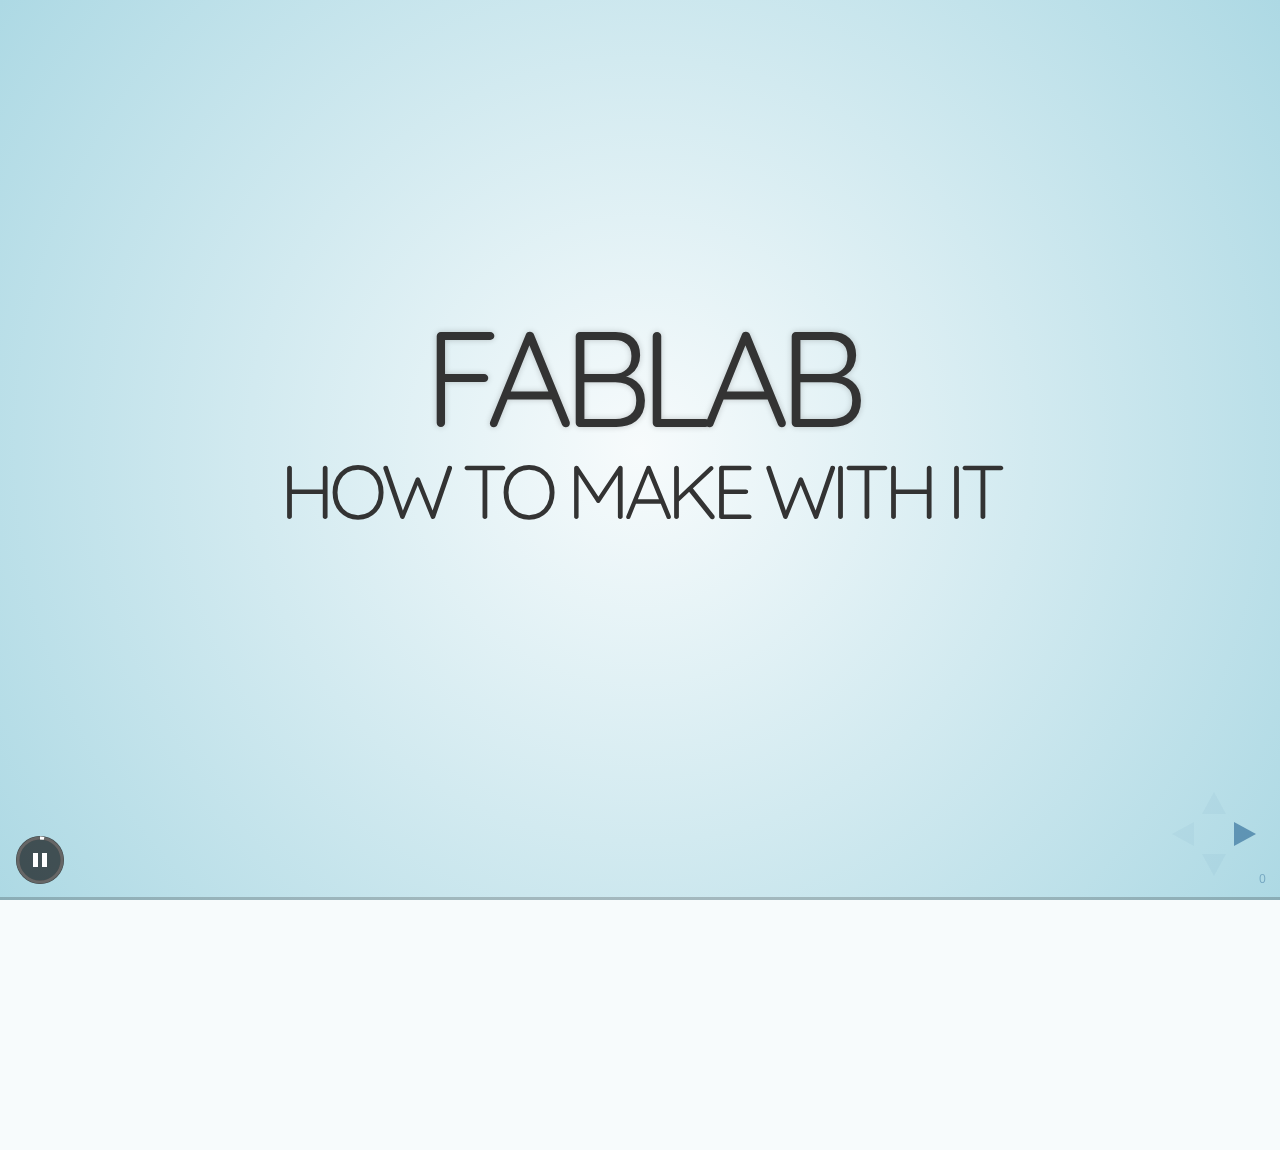
==== presentation/index.html @ 7cc49225 "create a folder for reveal.js based presentations" ====
<!doctype html>
<html lang="en">

	<head>
		<meta charset="utf-8">

		<title>FabLab :: How to Make With It</title>

<meta name="description" content="Presentation of Fablabs in Grenoble Campus">
<meta name="author" content="Didier Donsez">

		<meta name="apple-mobile-web-app-capable" content="yes" />
		<meta name="apple-mobile-web-app-status-bar-style" content="black-translucent" />

		<meta name="viewport" content="width=device-width, initial-scale=1.0, maximum-scale=1.0, user-scalable=no">

		<link rel="stylesheet" href="./css/reveal.min.css">
		<link rel="stylesheet" href="./css/theme/sky.css"
		id="theme">


		<!-- For syntax highlighting -->
		<link rel="stylesheet" href="lib/css/zenburn.css">

		<!-- If the query includes 'print-pdf', include the PDF print sheet -->
		<script>
			if( window.location.search.match( /print-pdf/gi ) ) {
				var link = document.createElement( 'link' );
				link.rel = 'stylesheet';
				link.type = 'text/css';
				link.href = 'css/print/pdf.css';
				document.getElementsByTagName( 'head' )[0].appendChild( link );
			}
		</script>

		<!--[if lt IE 9]>
		<script src="lib/js/html5shiv.js"></script>
		<![endif]-->

	</head>

	<body>

<!--		<div class='footer'>Use arrows to navigate</div>
-->

		<div class="reveal" data-autoslide="10000">

			<div class="slides">

				<section>
					<h1>FabLab</h1>
					<h2>How to Make With It</h2>

			  <aside class="notes">
        Oh hey, these are some notes. They'll be hidden in your presentation, but you can see them if you open the speaker notes window (hit 's' on your keyboard).
    </aside>
				</section>
			  <section>
				<section>
					<h1>FabLabs<br/>in<br/>
			  Grenoble's Campus</h1>
				</section>
				<section>
					<h3>FabLab AIR</h3>
			  			  <img 				class="stretch"
  src="http://air.imag.fr/images/2/21/SalleAIR4.jpg"/>
			  <aside class="notes"></aside>

				</section>
				<section>
					<h3>FabENSIMAG</h3>
				</section>
				<section>
					<h3>FabMSTIC</h3>
				</section>
			</section>

			  <section data-state="cncstart">
				<section>
					<h1>CNC Tools</h1>
				</section>
				<section>
					<h3>3D Printers</h3>
	 <img class="stretch" src="http://air.imag.fr/images/a/af/Makerbot2.jpg"/>

				</section>
				<section>
					<h3>Laser Cutters</h3>
	 <img class="stretch" src="http://air.imag.fr/images/5/5e/DecoupeBadgeLaser.jpg"/>
				</section>
				<section>
					<h3>Milling Machines</h3>
	 <img class="stretch" src="http://air.imag.fr/images/c/c7/CNC_Technics_Z_1000.jpg"/>
				</section>
				<section>
					<h3>Vinyl Cutters</h3>
	 <img class="stretch" src=""/>
				</section>
			</section>

			  			  <section>
				<section>
					<h1>Student<br/>Projects</h1>
				</section>
				<section data-background="http://opensmartcampus.org/images/banner.png">
					<h3>SmartCampus</h3>
			  			  <img class="stretch"
				src="http://air.imag.fr/images/b/bb/SmartCampus2014-009.jpg"/>

				</section>
				<section data-background="http://opensmartcampus.org/images/banner.png">
			  		<h3>Augmented SmartCampus</h3>

					<iframe data-autoplay
				class="stretch"
				src="http://www.youtube.com/embed/dsqibd7xYqM"></iframe>

				</section>
				<section>
					<h3>RobAIR</h3>
			  			  <img class="stretch"
				src="http://air.imag.fr/images/f/fc/FlowerPotRobot5.jpg"/>

				</section>
				<section>
					<h3>Interactive Digital
				Signage</h3>
			  			  			  <img
				class="stretch" src="http://air.imag.fr/images/1/1d/IDS-Experimenta2.jpg"/>

				</section>
			</section>
			  			  <section>
				<section>
					<h1>FabLabs<br/>@<br/>Twitter</h1>
			  </section>
				<section>
					<h2>@FablabAIR</h2>
			              <a class="twitter-timeline"  href="https://twitter.com/FablabAIR" data-widget-id="509568055651741696">Tweets de @FablabAIR</a>
            <script>!function(d,s,id){var js,fjs=d.getElementsByTagName(s)[0],p=/^http:/.test(d.location)?'http':'https';if(!d.getElementById(id)){js=d.createElement(s);js.id=id;js.src=p+"://platform.twitter.com/widgets.js";fjs.parentNode.insertBefore(js,fjs);}}(document,"script","twitter-wjs");</script>
          
				</section>
				<section>
					<h2>@FabEnsimag</h2>
</section>
				<section>
					<h2>@FabMSTIC</h2>
</section>

			</section>

<section data-markdown  data-transition="zoom" data-transition-speed="fast">
<!-- This slide will override the presentation transition and zoom! -->
<!-- Choose from three transition speeds: default, fast or slow -->
    <script type="text/template">
        ## Wikis

        - AIR [wiki](http://air.imag.fr).  <!-- .element: class="fragment" data-fragment-index="1" -->
        - FabENSIMAG [wiki](http://fablab.ensimag.fr).  <!-- .element: class="fragment" data-fragment-index="2" -->
        - FabMSTIC [wiki](http://fabmstic.liglab.fr/).  <!-- .element: class="fragment" data-fragment-index="3" -->
    </script>
</section>

				<section id="customization">
					<h2>Bonus : Customization</h2>
					<p>
						You can select from different transitions, like: <br>
						<a href="?transition=cube#/transitions">Cube</a> -
						<a href="?transition=page#/transitions">Page</a> -
						<a href="?transition=concave#/transitions">Concave</a> -
						<a href="?transition=zoom#/transitions">Zoom</a> -
						<a href="?transition=linear#/transitions">Linear</a> -
						<a href="?transition=fade#/transitions">Fade</a> -
						<a href="?transition=none#/transitions">None</a> -
						<a href="?#/transitions">Default</a>
					</p>
					<p>
						You can select from built-in themes, like: <br>
						<a href="?#/themes">Default</a> -
						<a href="?theme=sky#/themes">Sky</a> -
						<a href="?theme=beige#/themes">Beige</a> -
						<a href="?theme=simple#/themes">Simple</a> -
						<a href="?theme=serif#/themes">Serif</a> -
						<a href="?theme=night#/themes">Night</a> <br>
						<a href="?theme=moon#/themes">Moon</a> -
						<a href="?theme=solarized#/themes">Solarized</a>
					</p>
				</section>



<!-- Script -->
	</div>		  
		<script src="./lib/js/head.min.js"></script>
		<script src="./js/reveal.min.js"></script>
		<script>

			Reveal.initialize({
				transition: 'linear'
			});

Reveal.configure({ slideNumber: true });

// Turn autoSlide off
//Reveal.configure({ autoSlide: 0 });

// Start auto-sliding every 30s
Reveal.configure({ autoSlide: 30000 });

Reveal.initialize({
    dependencies: [
        // Cross-browser shim that fully implements classList - https://github.com/eligrey/classList.js/
        { src: 'lib/js/classList.js', condition: function() { return !document.body.classList; } },

        // Interpret Markdown in <section> elements
        { src: 'plugin/markdown/marked.js', condition: function() { return !!document.querySelector( '[data-markdown]' ); } },
        { src: 'plugin/markdown/markdown.js', condition: function() { return !!document.querySelector( '[data-markdown]' ); } },

        // Syntax highlight for <code> elements
        { src: 'plugin/highlight/highlight.js', async: true, callback: function() { hljs.initHighlightingOnLoad(); } },

        // Zoom in and out with Alt+click
        { src: 'plugin/zoom-js/zoom.js', async: true, condition: function() { return !!document.body.classList; } },

        // Speaker notes
        { src: 'plugin/notes/notes.js', async: true, condition: function() { return !!document.body.classList; } },

        // Remote control your reveal.js presentation using a touch device
        { src: 'plugin/remotes/remotes.js', async: true, condition: function() { return !!document.body.classList; } },

        // MathJax
        { src: 'plugin/math/math.js', async: true }
    ]
});

// === Listeners ===

Reveal.addEventListener( 'ready', function( event ) {
    // event.currentSlide, event.indexh, event.indexv
} );

	
/*
Reveal.addEventListener( 'slidechanged', function( event ) {
    // event.previousSlide, event.currentSlide, event.indexh, event.indexv
    // If you want the footer to disappear as soon as user navigates (i.e. it should only be shown on first slide loaded because it is just a reminder), then add this to the end of your html:
});
*/

// displayed upon load, hides when slide changes
Reveal.addEventListener('slidechanged', function(event) {
    document.querySelector('.reveal .footer').style.display = 'none';
  });

Reveal.addEventListener( 'cncstart', function() {
     // TODO: Sprinkle magic
}, false );


Reveal.addEventListener( 'fragmentshown', function( event ) {
    // event.fragment = the fragment DOM element
} );

Reveal.addEventListener( 'fragmenthidden', function( event ) {
    // event.fragment = the fragment DOM element
} );


Reveal.addEventListener( 'overviewshown', function( event ) { /* ... */ } );
Reveal.addEventListener( 'overviewhidden', function( event ) { /* ... */ } );

// Toggle the overview mode programmatically
// Reveal.toggleOverview();
		</script>

	</body>
</html>
---- presentation/css/theme/sky.css ----
@import url(https://fonts.googleapis.com/css?family=Quicksand:400,700,400italic,700italic);
@import url(https://fonts.googleapis.com/css?family=Open+Sans:400italic,700italic,400,700);
/**
 * Sky theme for reveal.js.
 *
 * Copyright (C) 2011-2012 Hakim El Hattab, http://hakim.se
 */
.reveal a:not(.image) {
  line-height: 1.3em; }

/*********************************************
 * GLOBAL STYLES
 *********************************************/
body {
  background: #add9e4;
  background: -moz-radial-gradient(center, circle cover, #f7fbfc 0%, #add9e4 100%);
  background: -webkit-gradient(radial, center center, 0px, center center, 100%, color-stop(0%, #f7fbfc), color-stop(100%, #add9e4));
  background: -webkit-radial-gradient(center, circle cover, #f7fbfc 0%, #add9e4 100%);
  background: -o-radial-gradient(center, circle cover, #f7fbfc 0%, #add9e4 100%);
  background: -ms-radial-gradient(center, circle cover, #f7fbfc 0%, #add9e4 100%);
  background: radial-gradient(center, circle cover, #f7fbfc 0%, #add9e4 100%);
  background-color: #f7fbfc; }

.reveal {
  font-family: "Open Sans", sans-serif;
  font-size: 36px;
  font-weight: normal;
  letter-spacing: -0.02em;
  color: #333333; }

::selection {
  color: white;
  background: #134674;
  text-shadow: none; }

/*********************************************
 * HEADERS
 *********************************************/
.reveal h1,
.reveal h2,
.reveal h3,
.reveal h4,
.reveal h5,
.reveal h6 {
  margin: 0 0 20px 0;
  color: #333333;
  font-family: "Quicksand", sans-serif;
  line-height: 0.9em;
  letter-spacing: -0.08em;
  text-transform: uppercase;
  text-shadow: none; }

.reveal h1 {
  text-shadow: 0px 0px 6px rgba(0, 0, 0, 0.2); }

/*********************************************
 * LINKS
 *********************************************/
.reveal a:not(.image) {
  color: #3b759e;
  text-decoration: none;
  -webkit-transition: color .15s ease;
  -moz-transition: color .15s ease;
  -ms-transition: color .15s ease;
  -o-transition: color .15s ease;
  transition: color .15s ease; }

.reveal a:not(.image):hover {
  color: #74a7cb;
  text-shadow: none;
  border: none; }

.reveal .roll span:after {
  color: #fff;
  background: #264c66; }

/*********************************************
 * IMAGES
 *********************************************/
.reveal section img {
  margin: 15px 0px;
  background: rgba(255, 255, 255, 0.12);
  border: 4px solid #333333;
  box-shadow: 0 0 10px rgba(0, 0, 0, 0.15);
  -webkit-transition: all .2s linear;
  -moz-transition: all .2s linear;
  -ms-transition: all .2s linear;
  -o-transition: all .2s linear;
  transition: all .2s linear; }

.reveal a:hover img {
  background: rgba(255, 255, 255, 0.2);
  border-color: #3b759e;
  box-shadow: 0 0 20px rgba(0, 0, 0, 0.55); }

/*********************************************
 * NAVIGATION CONTROLS
 *********************************************/
.reveal .controls div.navigate-left,
.reveal .controls div.navigate-left.enabled {
  border-right-color: #3b759e; }

.reveal .controls div.navigate-right,
.reveal .controls div.navigate-right.enabled {
  border-left-color: #3b759e; }

.reveal .controls div.navigate-up,
.reveal .controls div.navigate-up.enabled {
  border-bottom-color: #3b759e; }

.reveal .controls div.navigate-down,
.reveal .controls div.navigate-down.enabled {
  border-top-color: #3b759e; }

.reveal .controls div.navigate-left.enabled:hover {
  border-right-color: #74a7cb; }

.reveal .controls div.navigate-right.enabled:hover {
  border-left-color: #74a7cb; }

.reveal .controls div.navigate-up.enabled:hover {
  border-bottom-color: #74a7cb; }

.reveal .controls div.navigate-down.enabled:hover {
  border-top-color: #74a7cb; }

/*********************************************
 * PROGRESS BAR
 *********************************************/
.reveal .progress {
  background: rgba(0, 0, 0, 0.2); }

.reveal .progress span {
  background: #3b759e;
  -webkit-transition: width 800ms cubic-bezier(0.26, 0.86, 0.44, 0.985);
  -moz-transition: width 800ms cubic-bezier(0.26, 0.86, 0.44, 0.985);
  -ms-transition: width 800ms cubic-bezier(0.26, 0.86, 0.44, 0.985);
  -o-transition: width 800ms cubic-bezier(0.26, 0.86, 0.44, 0.985);
  transition: width 800ms cubic-bezier(0.26, 0.86, 0.44, 0.985); }

/*********************************************
 * SLIDE NUMBER
 *********************************************/
.reveal .slide-number {
  color: #3b759e; }
---- presentation/lib/css/zenburn.css ----
/*

Zenburn style from voldmar.ru (c) Vladimir Epifanov <voldmar@voldmar.ru>
based on dark.css by Ivan Sagalaev

*/

pre code {
  display: block; padding: 0.5em;
  background: #3F3F3F;
  color: #DCDCDC;
}

pre .keyword,
pre .tag,
pre .css .class,
pre .css .id,
pre .lisp .title,
pre .nginx .title,
pre .request,
pre .status,
pre .clojure .attribute {
  color: #E3CEAB;
}

pre .django .template_tag,
pre .django .variable,
pre .django .filter .argument {
  color: #DCDCDC;
}

pre .number,
pre .date {
  color: #8CD0D3;
}

pre .dos .envvar,
pre .dos .stream,
pre .variable,
pre .apache .sqbracket {
  color: #EFDCBC;
}

pre .dos .flow,
pre .diff .change,
pre .python .exception,
pre .python .built_in,
pre .literal,
pre .tex .special {
  color: #EFEFAF;
}

pre .diff .chunk,
pre .subst {
  color: #8F8F8F;
}

pre .dos .keyword,
pre .python .decorator,
pre .title,
pre .haskell .type,
pre .diff .header,
pre .ruby .class .parent,
pre .apache .tag,
pre .nginx .built_in,
pre .tex .command,
pre .prompt {
    color: #efef8f;
}

pre .dos .winutils,
pre .ruby .symbol,
pre .ruby .symbol .string,
pre .ruby .string {
  color: #DCA3A3;
}

pre .diff .deletion,
pre .string,
pre .tag .value,
pre .preprocessor,
pre .built_in,
pre .sql .aggregate,
pre .javadoc,
pre .smalltalk .class,
pre .smalltalk .localvars,
pre .smalltalk .array,
pre .css .rules .value,
pre .attr_selector,
pre .pseudo,
pre .apache .cbracket,
pre .tex .formula {
  color: #CC9393;
}

pre .shebang,
pre .diff .addition,
pre .comment,
pre .java .annotation,
pre .template_comment,
pre .pi,
pre .doctype {
  color: #7F9F7F;
}

pre .coffeescript .javascript,
pre .javascript .xml,
pre .tex .formula,
pre .xml .javascript,
pre .xml .vbscript,
pre .xml .css,
pre .xml .cdata {
  opacity: 0.5;
}
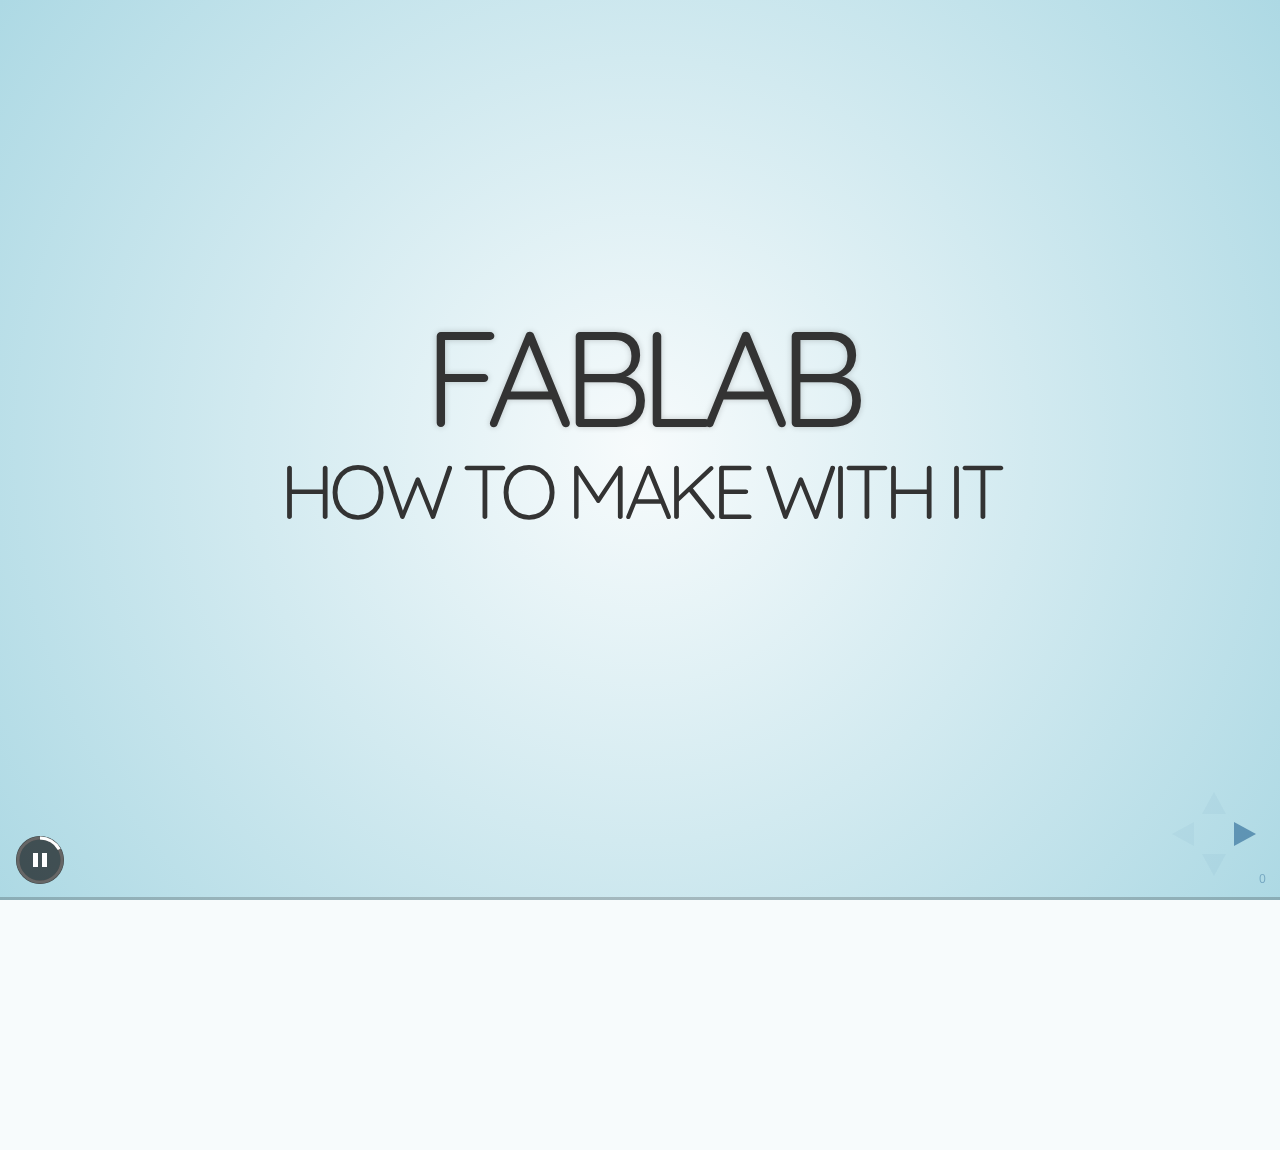
==== commit 24a0375f: "change autoslite delay" ====
--- a/presentation/index.html
+++ b/presentation/index.html
@@ -44,7 +44,7 @@
 <!--		<div class='footer'>Use arrows to navigate</div>
 -->
 
-		<div class="reveal" data-autoslide="10000">
+		<div class="reveal" data-autoslide="5000">
 
 			<div class="slides">
 
@@ -205,8 +205,8 @@
 // Turn autoSlide off
 //Reveal.configure({ autoSlide: 0 });
 
-// Start auto-sliding every 30s
-Reveal.configure({ autoSlide: 30000 });
+// Start auto-sliding every 5s
+Reveal.configure({ autoSlide: 5000 });
 
 Reveal.initialize({
     dependencies: [
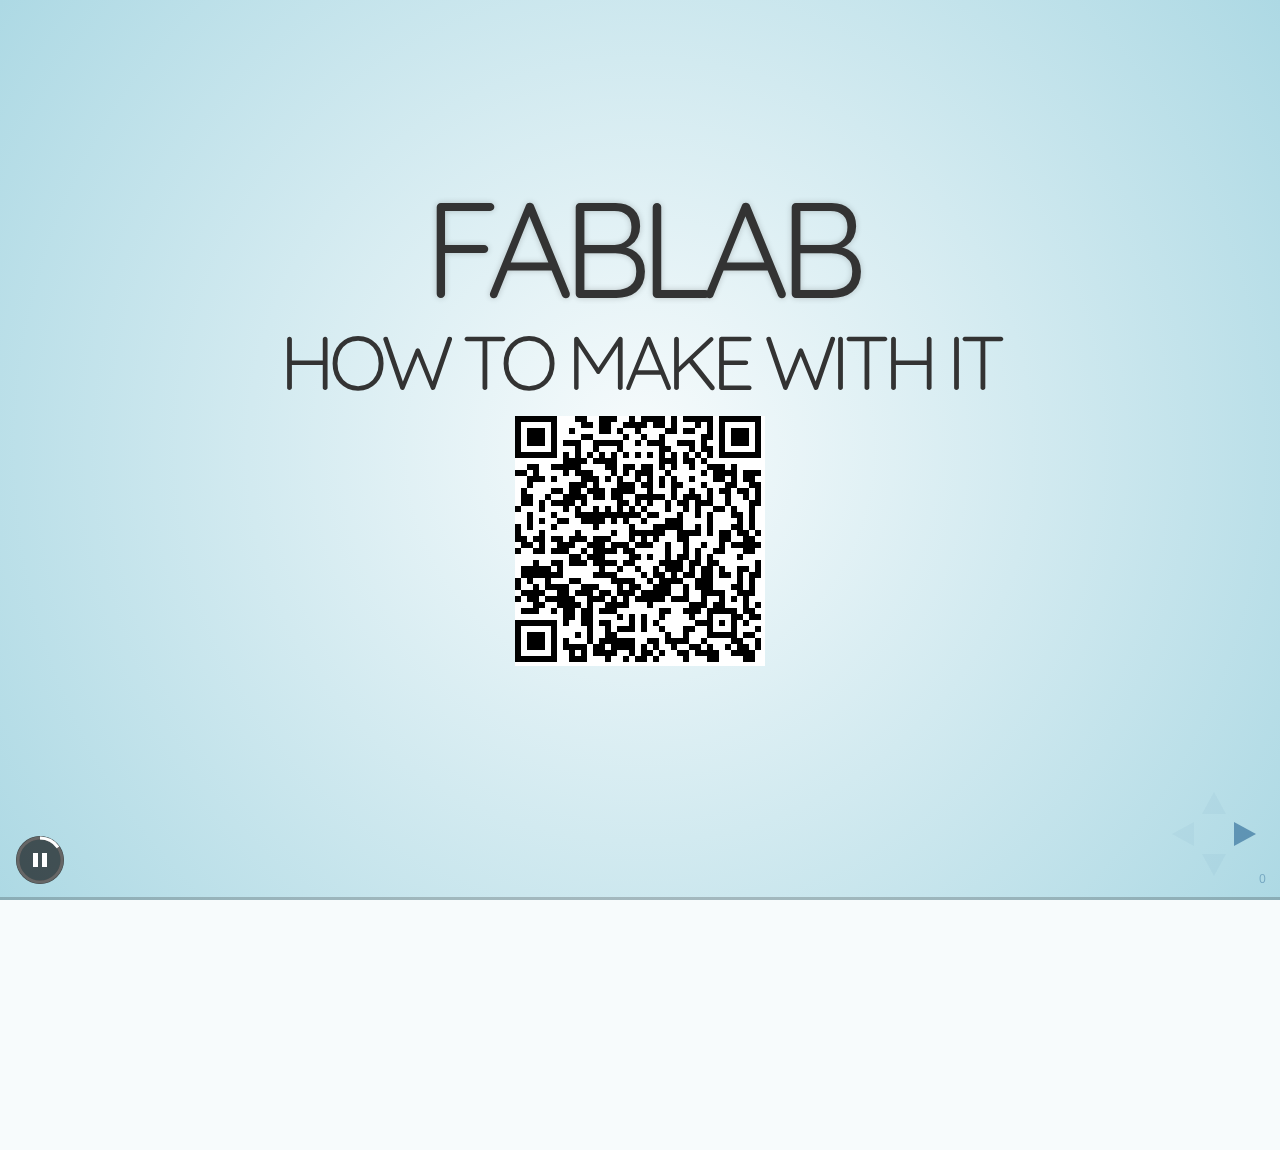
==== commit a5b812fa: "add qr.js to add qrcode inside the presentation" ====
--- a/presentation/index.html
+++ b/presentation/index.html
@@ -37,6 +37,10 @@
 		<script src="lib/js/html5shiv.js"></script>
 		<![endif]-->
 
+
+
+<script src="./lib/js/qr.min.js"></script>
+
 	</head>
 
 	<body>
@@ -51,6 +55,15 @@
 				<section>
 					<h1>FabLab</h1>
 					<h2>How to Make With It</h2>
+<canvas id="qr-code"></canvas>
+			 <script>
+			  qr.canvas({ canvas:
+					document.getElementById('qr-code'),
+					value: document.URL,
+			  size: 10,
+			  level: 'H',
+					});
+			  </script>
 
 			  <aside class="notes">
         Oh hey, these are some notes. They'll be hidden in your presentation, but you can see them if you open the speaker notes window (hit 's' on your keyboard).
